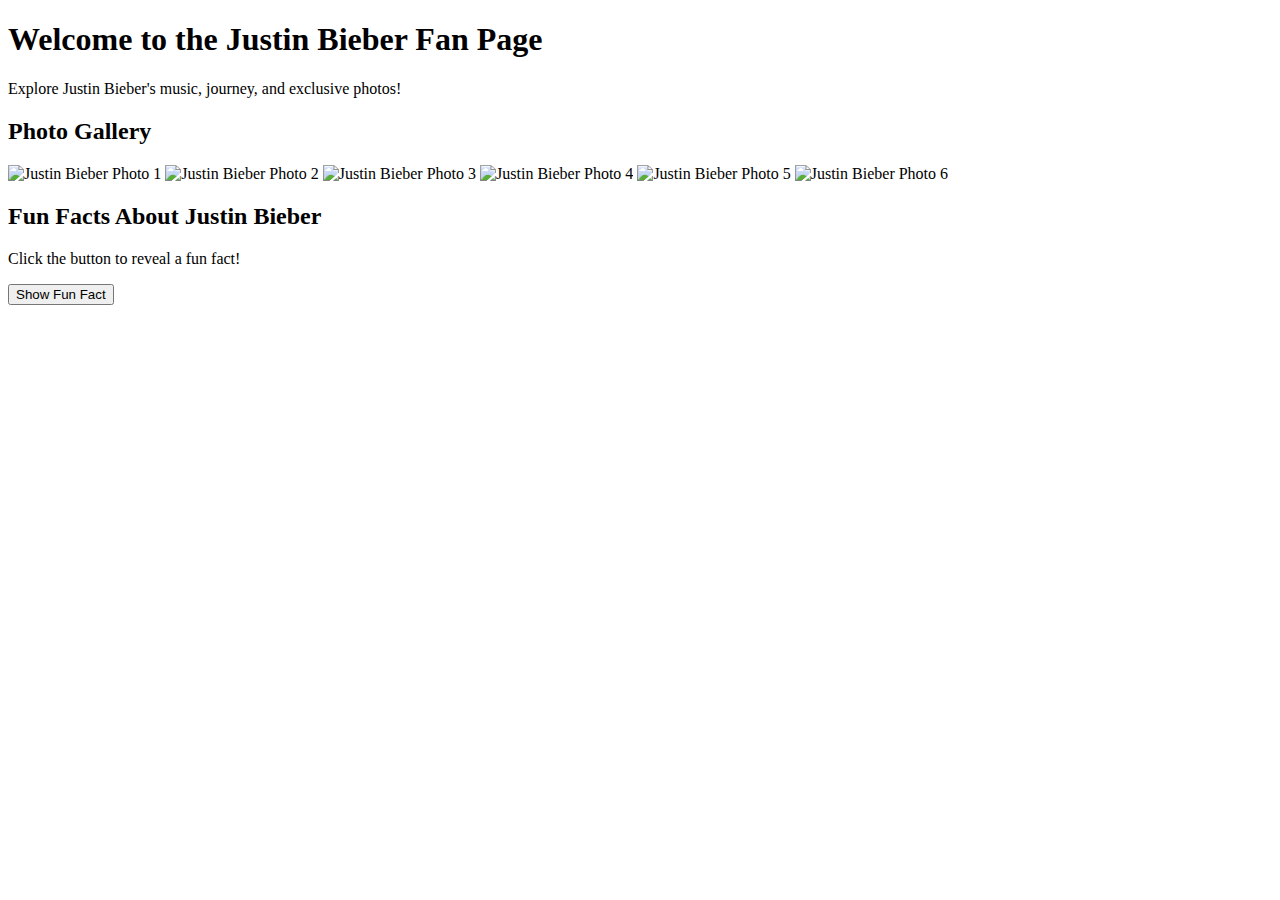
==== justin.html @ eb0414e2 "Create justin.html" ====
<!DOCTYPE html>
<html lang="en">

<head>
    <meta charset="UTF-8">
    <meta name="viewport" content="width=device-width, initial-scale=1.0">
    <title>Justin Bieber Fan Page</title>
    <link rel="stylesheet" href="styles.css">
</head>

<body>
    <header>
        <h1>Welcome to the Justin Bieber Fan Page</h1>
        <p>Explore Justin Bieber's music, journey, and exclusive photos!</p>
    </header>

    <section id="gallery">
        <h2>Photo Gallery</h2>
        <div class="photos">
            <!-- Replace these image src with your photos -->
            <img src="photo1.jpg" alt="Justin Bieber Photo 1" class="zoom">
            <img src="photo2.jpg" alt="Justin Bieber Photo 2" class="zoom">
            <img src="photo3.jpg" alt="Justin Bieber Photo 3" class="zoom">
            <img src="photo4.jpg" alt="Justin Bieber Photo 4" class="zoom">
            <img src="photo5.jpg" alt="Justin Bieber Photo 5" class="zoom">
            <img src="photo6.jpg" alt="Justin Bieber Photo 6" class="zoom">
        </div>
    </section>

    <section id="fun-facts">
        <h2>Fun Facts About Justin Bieber</h2>
        <p>Click the button to reveal a fun fact!</p>
        <button onclick="showFact()">Show Fun Fact</button>
        <p id="fact"></p>
    </section>

    <script src="script.js"></script>
</body>

</html>
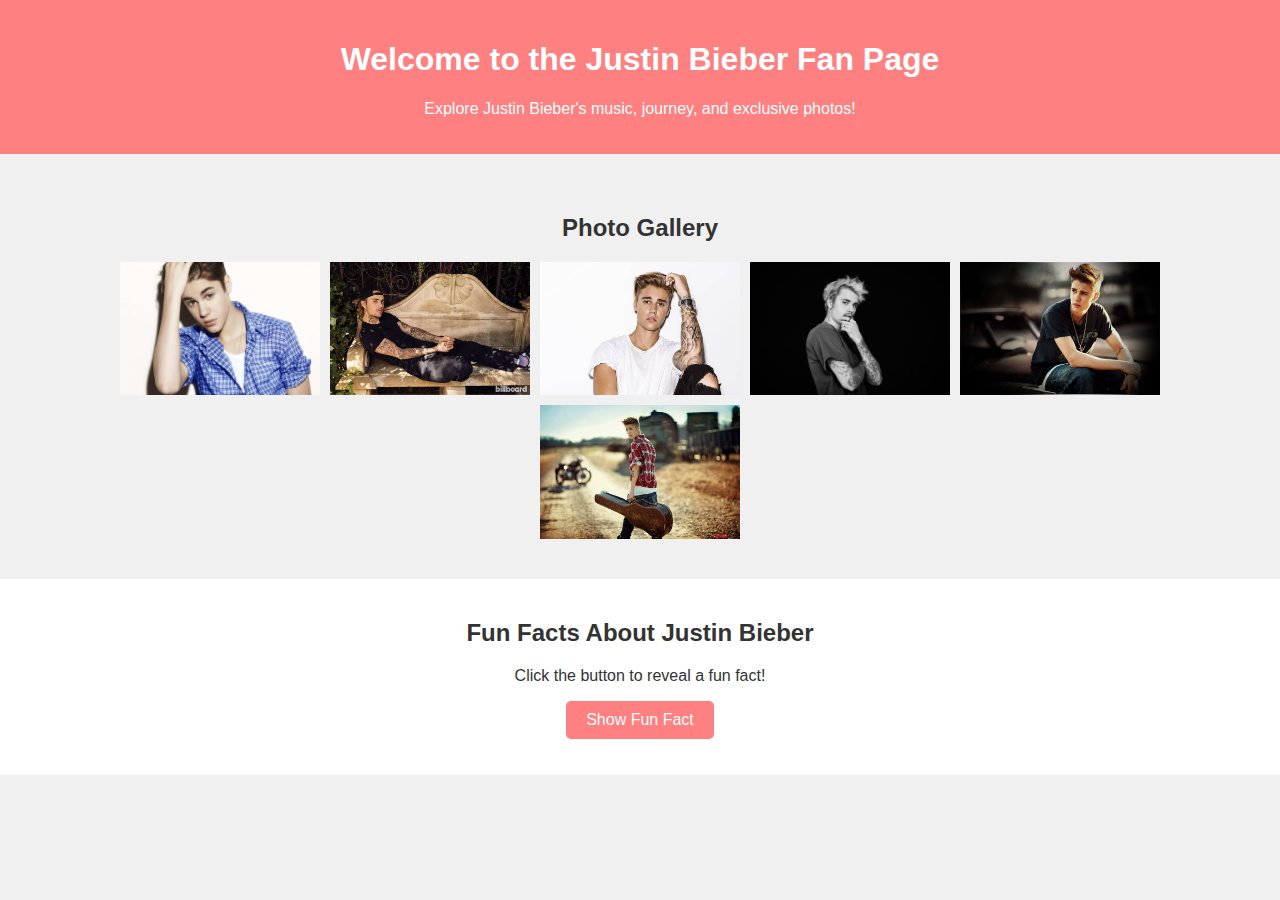
==== commit 5b3b3a0a: "commit" ====
--- a/justin.html
+++ b/justin.html
@@ -18,12 +18,12 @@
         <h2>Photo Gallery</h2>
         <div class="photos">
             <!-- Replace these image src with your photos -->
-            <img src="photo1.jpg" alt="Justin Bieber Photo 1" class="zoom">
-            <img src="photo2.jpg" alt="Justin Bieber Photo 2" class="zoom">
-            <img src="photo3.jpg" alt="Justin Bieber Photo 3" class="zoom">
-            <img src="photo4.jpg" alt="Justin Bieber Photo 4" class="zoom">
-            <img src="photo5.jpg" alt="Justin Bieber Photo 5" class="zoom">
-            <img src="photo6.jpg" alt="Justin Bieber Photo 6" class="zoom">
+            <img src="/Photos/justin1.jpg" alt="Justin Bieber Photo 1" class="zoom">
+            <img src="/Photos/justin2.jpg" alt="Justin Bieber Photo 2" class="zoom">
+            <img src="/Photos/justin3.jpg" alt="Justin Bieber Photo 3" class="zoom">
+            <img src="/Photos/justin4.jpg" alt="Justin Bieber Photo 4" class="zoom">
+            <img src="/Photos/justin5.jpg" alt="Justin Bieber Photo 5" class="zoom">
+            <img src="/Photos/justin6.jpg" alt="Justin Bieber Photo 6" class="zoom">
         </div>
     </section>
 
--- a/styles.css
+++ b/styles.css
@@ -0,0 +1,57 @@
+body {
+    font-family: Arial, sans-serif;
+    background-color: #f0f0f0;
+    color: #333;
+    text-align: center;
+    margin: 0;
+    padding: 0;
+}
+
+header {
+    background-color: #ff8080;
+    color: white;
+    padding: 20px;
+    margin-bottom: 20px;
+}
+
+#gallery {
+    padding: 20px;
+}
+
+.photos {
+    display: flex;
+    justify-content: center;
+    flex-wrap: wrap;
+    gap: 10px;
+}
+
+.photos img {
+    width: 200px;
+    height: auto;
+    transition: transform 0.3s ease;
+}
+
+.photos img.zoom:hover {
+    transform: scale(1.1);
+}
+
+#fun-facts {
+    background-color: #fff;
+    padding: 20px;
+    margin-top: 20px;
+}
+
+button {
+    padding: 10px 20px;
+    font-size: 16px;
+    cursor: pointer;
+    background-color: #ff8080;
+    color: white;
+    border: none;
+    border-radius: 5px;
+    transition: background-color 0.3s ease;
+}
+
+button:hover {
+    background-color: #ff4d4d;
+}
